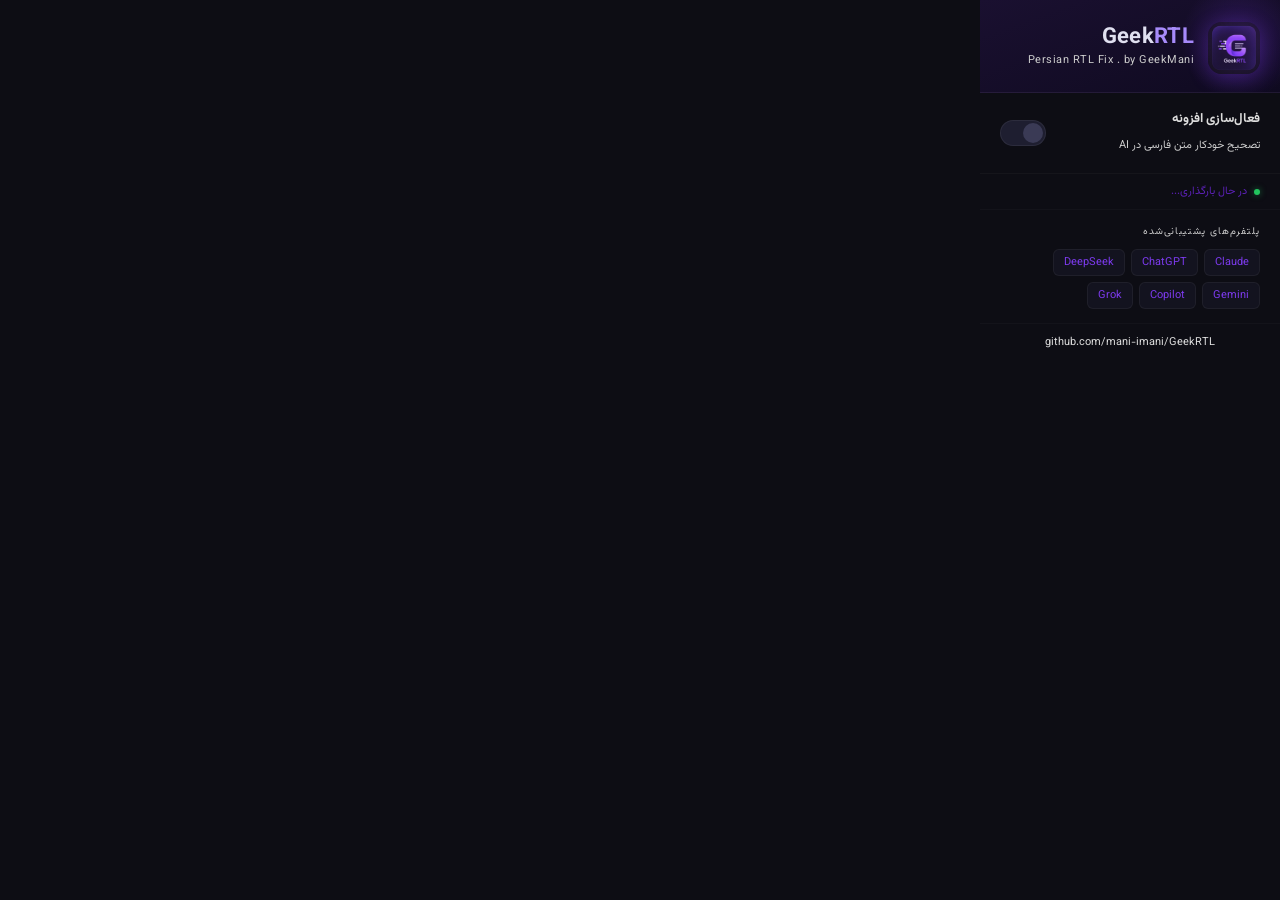
==== popup/popup.html @ 8d3e4718 "Add files via upload" ====
<!DOCTYPE html>
<html lang="fa" dir="rtl">
<head>
  <meta charset="UTF-8" />
  <title>GeekRTL</title>
  <style>
    @import url('https://fonts.googleapis.com/css2?family=Vazirmatn:wght@300;400;600;700&display=swap');

    * { box-sizing: border-box; margin: 0; padding: 0; }

    body {
      width: 300px;
      background: #0d0d14;
      color: #e0e0f0;
      font-family: 'Vazirmatn', Tahoma, sans-serif;
      direction: rtl;
      overflow: hidden;
    }

    /* ── Hero Header ── */
    .hero {
      position: relative;
      padding: 22px 20px 18px;
      background: linear-gradient(160deg, #1a1030 0%, #0f0a20 100%);
      border-bottom: 1px solid #ffffff0d;
      display: flex;
      align-items: center;
      gap: 14px;
      overflow: hidden;
    }

    /* glow behind icon */
    .hero::before {
      content: '';
      position: absolute;
      top: -20px;
      right: -20px;
      width: 120px;
      height: 120px;
      background: radial-gradient(circle, #7c3aed44 0%, transparent 70%);
      pointer-events: none;
    }

    .hero-icon {
      width: 52px;
      height: 52px;
      border-radius: 14px;
      overflow: hidden;
      flex-shrink: 0;
      box-shadow: 0 4px 20px #7c3aed55;
    }

    .hero-icon img {
      width: 100%;
      height: 100%;
      object-fit: cover;
    }

    .hero-text {
      display: flex;
      flex-direction: column;
      gap: 3px;
    }

    .hero-title {
      font-size: 22px;
      font-weight: 700;
      letter-spacing: 0.3px;
      line-height: 1;
    }

    .hero-title span {
      color: #a78bfa;
    }

    .hero-subtitle {
      font-size: 11px;
      color: #cccccc;
      font-weight: 400;
      letter-spacing: 0.5px;
    }

    /* ── Toggle Row ── */
    .toggle-row {
      display: flex;
      align-items: center;
      justify-content: space-between;
      padding: 16px 20px;
      border-bottom: 1px solid #ffffff08;
    }

    .toggle-info strong {
      display: block;
      font-size: 13px;
      color: #ddd;
      margin-bottom: 3px;
    }

    .toggle-info small {
      font-size: 11px;
      color: #cccccc;
    }

    /* switch */
    .switch {
      position: relative;
      width: 46px;
      height: 26px;
      flex-shrink: 0;
    }
    .switch input { display: none; }
    .slider {
      position: absolute;
      inset: 0;
      background: #1e1e30;
      border-radius: 26px;
      cursor: pointer;
      border: 1px solid #ffffff10;
      transition: background 0.25s, border-color 0.25s;
    }
    .slider::before {
      content: '';
      position: absolute;
      width: 20px;
      height: 20px;
      right: 2px;
      top: 2px;
      background: #3a3a55;
      border-radius: 50%;
      transition: transform 0.25s, background 0.25s;
    }
    input:checked + .slider {
      background: #5b21b6;
      border-color: #7c3aed44;
    }
    input:checked + .slider::before {
      background: #fff;
      transform: translateX(-20px);
    }

    /* ── Status ── */
    .status {
      display: flex;
      align-items: center;
      gap: 7px;
      padding: 9px 20px;
      font-size: 11px;
      color: #5b21b6;
      border-bottom: 1px solid #ffffff06;
    }
    .dot {
      width: 6px;
      height: 6px;
      border-radius: 50%;
      background: #22c55e;
      box-shadow: 0 0 6px #22c55e88;
      flex-shrink: 0;
      transition: background 0.3s, box-shadow 0.3s;
    }
    .dot.off {
      background: #2a2a40;
      box-shadow: none;
    }

    /* ── Sites ── */
    .sites {
      padding: 14px 20px;
      border-bottom: 1px solid #ffffff06;
    }
    .sites-label {
      font-size: 10px;
      color: #cccccc;
      letter-spacing: 1px;
      text-transform: uppercase;
      margin-bottom: 10px;
    }
    .sites-grid {
      display: flex;
      flex-wrap: wrap;
      gap: 6px;
    }
    .tag {
      background: #13131f;
      border: 1px solid #ffffff0d;
      border-radius: 6px;
      padding: 4px 10px;
      font-size: 11px;
      color: #7c3aed;
    }

    /* ── Footer ── */
    .footer {
      padding: 10px 20px 14px;
      display: flex;
      justify-content: center;
    }
    .footer a {
      font-size: 11px;
      color: #ddd;
      text-decoration: none;
      transition: color 0.2s;
    }
    .footer a:hover { color: #7c3aed; }
  </style>
</head>
<body>

  <div class="hero">
    <div class="hero-icon">
      <img src="../icons/icon128.png" alt="GeekRTL" />
    </div>
    <div class="hero-text">
      <div class="hero-title">Geek<span>RTL</span></div>
      <div class="hero-subtitle">Persian RTL Fix . by GeekMani</div>
    </div>
  </div>

  <div class="toggle-row">
    <div class="toggle-info">
      <strong>فعال‌سازی افزونه</strong>
      <small>تصحیح خودکار متن فارسی در AI</small>
    </div>
    <label class="switch">
      <input type="checkbox" id="toggleBtn" />
      <span class="slider"></span>
    </label>
  </div>

  <div class="status">
    <span class="dot" id="dot"></span>
    <span id="statusText">در حال بارگذاری...</span>
  </div>

  <div class="sites">
    <div class="sites-label">پلتفرم‌های پشتیبانی‌شده</div>
    <div class="sites-grid">
      <span class="tag">Claude</span>
      <span class="tag">ChatGPT</span>
      <span class="tag">DeepSeek</span>
      <span class="tag">Gemini</span>
      <span class="tag">Copilot</span>
      <span class="tag">Grok</span>
    </div>
  </div>

  <div class="footer">
    <a href="https://github.com/mani-imani/GeekRTL" target="_blank">github.com/mani-imani/GeekRTL</a>
  </div>

  <script src="popup.js"></script>
</body>
</html>
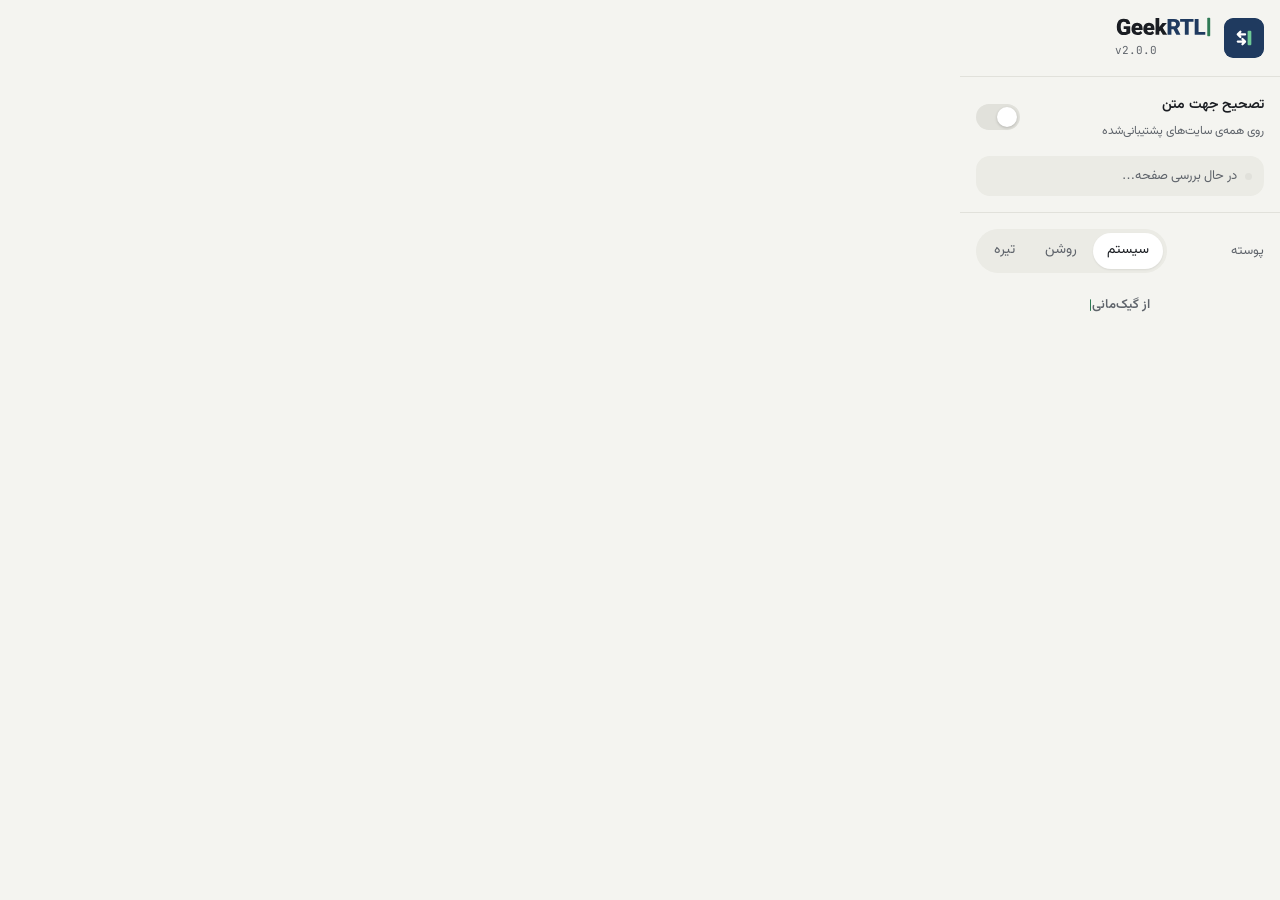
==== commit 12b8d1d8: "GeekRTL v2.0.0: new GeekMani look and fixes" ====
--- a/popup/popup.html
+++ b/popup/popup.html
@@ -1,251 +1,273 @@
 <!DOCTYPE html>
 <html lang="fa" dir="rtl">
 <head>
-  <meta charset="UTF-8" />
+  <meta charset="UTF-8">
+  <meta name="viewport" content="width=device-width, initial-scale=1.0">
   <title>GeekRTL</title>
+  <link rel="stylesheet" href="../css/geek.css">
   <style>
-    @import url('https://fonts.googleapis.com/css2?family=Vazirmatn:wght@300;400;600;700&display=swap');
-
-    * { box-sizing: border-box; margin: 0; padding: 0; }
+    /* ── Popup shell ─────────────────────────────────────────────── */
+    html, body {
+      width: 320px;
+      min-height: 0;
+      margin: 0;
+      background: var(--gm-bg);
+    }
 
     body {
-      width: 300px;
-      background: #0d0d14;
-      color: #e0e0f0;
-      font-family: 'Vazirmatn', Tahoma, sans-serif;
-      direction: rtl;
-      overflow: hidden;
-    }
-
-    /* ── Hero Header ── */
-    .hero {
-      position: relative;
-      padding: 22px 20px 18px;
-      background: linear-gradient(160deg, #1a1030 0%, #0f0a20 100%);
-      border-bottom: 1px solid #ffffff0d;
-      display: flex;
-      align-items: center;
-      gap: 14px;
-      overflow: hidden;
-    }
-
-    /* glow behind icon */
-    .hero::before {
-      content: '';
-      position: absolute;
-      top: -20px;
-      right: -20px;
-      width: 120px;
-      height: 120px;
-      background: radial-gradient(circle, #7c3aed44 0%, transparent 70%);
-      pointer-events: none;
-    }
-
-    .hero-icon {
-      width: 52px;
-      height: 52px;
-      border-radius: 14px;
-      overflow: hidden;
-      flex-shrink: 0;
-      box-shadow: 0 4px 20px #7c3aed55;
-    }
-
-    .hero-icon img {
+      padding: var(--gm-space-4);
+      display: flex;
+      flex-direction: column;
+      gap: var(--gm-space-4);
+    }
+
+    /* ── Header ──────────────────────────────────────────────────── */
+    .popup-header {
+      display: flex;
+      align-items: center;
+      gap: var(--gm-space-3);
+    }
+
+    .popup-mark {
+      --gm-mark-size: 40px;
+      flex: none;
+    }
+
+    .popup-mark img {
+      display: block;
       width: 100%;
       height: 100%;
-      object-fit: cover;
-    }
-
-    .hero-text {
+    }
+
+    .popup-title-block {
+      display: flex;
+      flex-direction: column;
+      gap: 2px;
+    }
+
+    /* wordmark SVG inline — light/dark via CSS display trick */
+    .popup-wordmark-light { display: block; }
+    .popup-wordmark-dark  { display: none; }
+
+    @media (prefers-color-scheme: dark) {
+      html:not([data-theme="light"]) .popup-wordmark-light { display: none; }
+      html:not([data-theme="light"]) .popup-wordmark-dark  { display: block; }
+    }
+    html[data-theme="dark"] .popup-wordmark-light { display: none; }
+    html[data-theme="dark"] .popup-wordmark-dark  { display: block; }
+
+    .popup-wordmark img {
+      height: 22px;
+      width: auto;
+      display: block;
+    }
+
+    .popup-version {
+      font-family: var(--gm-font-mono);
+      font-size: 11px;
+      color: var(--gm-muted);
+      direction: ltr;
+    }
+
+    /* ── Divider ─────────────────────────────────────────────────── */
+    .popup-divider {
+      height: 1px;
+      background: var(--gm-line);
+      margin: 0 calc(-1 * var(--gm-space-4));
+    }
+
+    /* ── Toggle row ──────────────────────────────────────────────── */
+    .toggle-row {
+      display: flex;
+      align-items: center;
+      justify-content: space-between;
+      gap: var(--gm-space-3);
+    }
+
+    .toggle-label {
       display: flex;
       flex-direction: column;
       gap: 3px;
     }
 
-    .hero-title {
-      font-size: 22px;
-      font-weight: 700;
-      letter-spacing: 0.3px;
-      line-height: 1;
-    }
-
-    .hero-title span {
-      color: #a78bfa;
-    }
-
-    .hero-subtitle {
-      font-size: 11px;
-      color: #cccccc;
-      font-weight: 400;
-      letter-spacing: 0.5px;
-    }
-
-    /* ── Toggle Row ── */
-    .toggle-row {
-      display: flex;
-      align-items: center;
-      justify-content: space-between;
-      padding: 16px 20px;
-      border-bottom: 1px solid #ffffff08;
-    }
-
-    .toggle-info strong {
+    .toggle-label-main {
+      font-size: var(--gm-size-sm);
+      font-weight: 600;
+      color: var(--gm-text);
+    }
+
+    .toggle-label-sub {
+      font-size: 12px;
+      color: var(--gm-muted);
+      line-height: 1.5;
+    }
+
+    /* Toggle switch */
+    .toggle-switch {
+      position: relative;
+      flex: none;
+      width: 44px;
+      height: 26px;
+    }
+
+    .toggle-switch input {
+      position: absolute;
+      opacity: 0;
+      width: 0;
+      height: 0;
+    }
+
+    .toggle-track {
       display: block;
-      font-size: 13px;
-      color: #ddd;
-      margin-bottom: 3px;
-    }
-
-    .toggle-info small {
-      font-size: 11px;
-      color: #cccccc;
-    }
-
-    /* switch */
-    .switch {
+      width: 44px;
+      height: 26px;
+      border-radius: var(--gm-radius-pill);
+      background: var(--gm-line);
+      cursor: pointer;
+      transition: background var(--gm-time-hover) var(--gm-ease);
       position: relative;
-      width: 46px;
-      height: 26px;
-      flex-shrink: 0;
-    }
-    .switch input { display: none; }
-    .slider {
+    }
+
+    .toggle-track::after {
+      content: "";
       position: absolute;
-      inset: 0;
-      background: #1e1e30;
-      border-radius: 26px;
-      cursor: pointer;
-      border: 1px solid #ffffff10;
-      transition: background 0.25s, border-color 0.25s;
-    }
-    .slider::before {
-      content: '';
-      position: absolute;
+      top: 3px;
+      inset-inline-start: 3px;
       width: 20px;
       height: 20px;
-      right: 2px;
-      top: 2px;
-      background: #3a3a55;
       border-radius: 50%;
-      transition: transform 0.25s, background 0.25s;
-    }
-    input:checked + .slider {
-      background: #5b21b6;
-      border-color: #7c3aed44;
-    }
-    input:checked + .slider::before {
-      background: #fff;
-      transform: translateX(-20px);
-    }
-
-    /* ── Status ── */
-    .status {
-      display: flex;
-      align-items: center;
-      gap: 7px;
-      padding: 9px 20px;
-      font-size: 11px;
-      color: #5b21b6;
-      border-bottom: 1px solid #ffffff06;
-    }
-    .dot {
-      width: 6px;
-      height: 6px;
+      background: var(--gm-surface);
+      box-shadow: 0 1px 3px rgba(0,0,0,.2);
+      transition: inset-inline-start var(--gm-time-hover) var(--gm-ease),
+                  background var(--gm-time-hover) var(--gm-ease);
+    }
+
+    input:checked + .toggle-track {
+      background: var(--gm-accent);
+    }
+
+    input:checked + .toggle-track::after {
+      inset-inline-start: calc(44px - 23px);
+    }
+
+    input:focus-visible + .toggle-track {
+      outline: 2px solid var(--gm-accent);
+      outline-offset: 2px;
+    }
+
+    @media (prefers-reduced-motion: reduce) {
+      .toggle-track, .toggle-track::after { transition: none; }
+    }
+
+    /* ── Status line ─────────────────────────────────────────────── */
+    .popup-status {
+      display: flex;
+      align-items: center;
+      gap: var(--gm-space-2);
+      padding: var(--gm-space-2) var(--gm-space-3);
+      border-radius: var(--gm-radius-md);
+      background: var(--gm-chip);
+      font-size: 13px;
+      color: var(--gm-muted);
+    }
+
+    .popup-status-dot {
+      width: 7px;
+      height: 7px;
       border-radius: 50%;
-      background: #22c55e;
-      box-shadow: 0 0 6px #22c55e88;
-      flex-shrink: 0;
-      transition: background 0.3s, box-shadow 0.3s;
-    }
-    .dot.off {
-      background: #2a2a40;
-      box-shadow: none;
-    }
-
-    /* ── Sites ── */
-    .sites {
-      padding: 14px 20px;
-      border-bottom: 1px solid #ffffff06;
-    }
-    .sites-label {
-      font-size: 10px;
-      color: #cccccc;
-      letter-spacing: 1px;
-      text-transform: uppercase;
-      margin-bottom: 10px;
-    }
-    .sites-grid {
-      display: flex;
-      flex-wrap: wrap;
-      gap: 6px;
-    }
-    .tag {
-      background: #13131f;
-      border: 1px solid #ffffff0d;
-      border-radius: 6px;
-      padding: 4px 10px;
-      font-size: 11px;
-      color: #7c3aed;
-    }
-
-    /* ── Footer ── */
-    .footer {
-      padding: 10px 20px 14px;
-      display: flex;
+      background: var(--gm-line);
+      flex: none;
+      transition: background var(--gm-time-hover) var(--gm-ease);
+    }
+
+    .popup-status-dot.active {
+      background: var(--gm-signal);
+    }
+
+    .popup-status-text {
+      flex: 1;
+    }
+
+    /* ── Theme switch ─────────────────────────────────────────────── */
+    .theme-row {
+      display: flex;
+      align-items: center;
+      justify-content: space-between;
+      gap: var(--gm-space-3);
+    }
+
+    .theme-label {
+      font-size: 13px;
+      color: var(--gm-muted);
+    }
+
+    /* ── Footer / endorsement ─────────────────────────────────────── */
+    .popup-footer {
+      display: flex;
+      align-items: center;
       justify-content: center;
-    }
-    .footer a {
-      font-size: 11px;
-      color: #ddd;
-      text-decoration: none;
-      transition: color 0.2s;
-    }
-    .footer a:hover { color: #7c3aed; }
+      padding-block-start: var(--gm-space-1);
+    }
   </style>
 </head>
 <body>
 
-  <div class="hero">
-    <div class="hero-icon">
-      <img src="../icons/icon128.png" alt="GeekRTL" />
-    </div>
-    <div class="hero-text">
-      <div class="hero-title">Geek<span>RTL</span></div>
-      <div class="hero-subtitle">Persian RTL Fix . by GeekMani</div>
-    </div>
-  </div>
-
+  <!-- Header -->
+  <header class="popup-header">
+    <div class="gm-mark popup-mark">
+      <img src="../icons/geekrtl-icon.svg" alt="" width="40" height="40">
+    </div>
+    <div class="popup-title-block">
+      <div class="popup-wordmark">
+        <span class="popup-wordmark-light">
+          <img src="../icons/geekrtl-wordmark-light.svg" alt="GeekRTL" width="120" height="27">
+        </span>
+        <span class="popup-wordmark-dark">
+          <img src="../icons/geekrtl-wordmark-dark.svg" alt="GeekRTL" width="120" height="27">
+        </span>
+      </div>
+      <span class="popup-version" id="version">v2.0.0</span>
+    </div>
+  </header>
+
+  <div class="popup-divider"></div>
+
+  <!-- Toggle -->
   <div class="toggle-row">
-    <div class="toggle-info">
-      <strong>فعال‌سازی افزونه</strong>
-      <small>تصحیح خودکار متن فارسی در AI</small>
-    </div>
-    <label class="switch">
-      <input type="checkbox" id="toggleBtn" />
-      <span class="slider"></span>
+    <div class="toggle-label">
+      <span class="toggle-label-main">تصحیح جهت متن</span>
+      <span class="toggle-label-sub">روی همه‌ی سایت‌های پشتیبانی‌شده</span>
+    </div>
+    <label class="toggle-switch" aria-label="تصحیح جهت متن">
+      <input type="checkbox" id="toggleInput">
+      <span class="toggle-track"></span>
     </label>
   </div>
 
-  <div class="status">
-    <span class="dot" id="dot"></span>
-    <span id="statusText">در حال بارگذاری...</span>
+  <!-- Status -->
+  <div class="popup-status" id="statusBar" aria-live="polite">
+    <span class="popup-status-dot" id="statusDot"></span>
+    <span class="popup-status-text" id="statusText">در حال بررسی صفحه…</span>
   </div>
 
-  <div class="sites">
-    <div class="sites-label">پلتفرم‌های پشتیبانی‌شده</div>
-    <div class="sites-grid">
-      <span class="tag">Claude</span>
-      <span class="tag">ChatGPT</span>
-      <span class="tag">DeepSeek</span>
-      <span class="tag">Gemini</span>
-      <span class="tag">Copilot</span>
-      <span class="tag">Grok</span>
+  <div class="popup-divider"></div>
+
+  <!-- Theme switch -->
+  <div class="theme-row">
+    <span class="theme-label">پوسته</span>
+    <div class="gm-seg" id="themeSeg" role="group" aria-label="انتخاب پوسته">
+      <button type="button" data-theme="" aria-pressed="true">سیستم</button>
+      <button type="button" data-theme="light" aria-pressed="false">روشن</button>
+      <button type="button" data-theme="dark" aria-pressed="false">تیره</button>
     </div>
   </div>
 
-  <div class="footer">
-    <a href="https://github.com/mani-imani/GeekRTL" target="_blank">github.com/mani-imani/GeekRTL</a>
-  </div>
+  <!-- Footer -->
+  <footer class="popup-footer">
+    <a class="gm-sign" href="https://github.com/mani-imani" target="_blank" rel="noopener">
+      از گیک‌مانی<i class="gm-cursor"></i>
+    </a>
+  </footer>
 
   <script src="popup.js"></script>
 </body>
--- a/css/geek.css
+++ b/css/geek.css
@@ -0,0 +1,335 @@
+/* ============================================================================
+   geek.css — GeekMani design foundation
+   Version 1.2.0 · 1405-08-13 · 2026-11-04
+   Owner: Mani ImaniSanjar (مانی ایمانی‌سنجر) · aka GeekMani (گیک‌مانی)
+   Source of truth: brand/brand.tokens.json + brand/brand.md (§6, §7)
+   Used by: maniimani.ir and every Geek product (GeekRTL, GeekRef, GeekType,
+            GeekOrbit, GeekProject, …)
+   ============================================================================
+
+   READ THIS FIRST (for people and for AI)
+   ----------------------------------------------------------------------------
+   1. Never write a hex color in your own CSS. Use the --gm-* variables below.
+      They switch automatically between light and dark.
+   2. The palette in one sentence:
+        warm paper neutrals everywhere, NAVY for the brand and anything
+        interactive, a tiny bit of GREEN only as a signal (the cursor, a status
+        dot, a terminal prompt). Nothing else.
+   3. Fonts: Vazirmatn for all text (Persian and English). JetBrains Mono only
+      for code, versions, terminal lines and tiny labels.
+   4. Shapes are rounded, spacing is generous, motion is short and gentle.
+   5. No emoji in any UI. No gradients. No glow. No neon.
+
+   COLOR MAP · which variable for what
+   ----------------------------------------------------------------------------
+   Variable          Light     Dark      Use it for
+   --gm-bg           #F4F4F0   #0E1217   page background (warm paper)
+   --gm-surface      #FFFFFF   #151A22   cards, panels, popups, inputs
+   --gm-text         #1A1D22   #E9ECEF   all body text and headings
+   --gm-muted        #5F646B   #97A1AD   secondary text, captions, hints
+   --gm-line         #E1E1DB   #253040   borders, dividers, table rules
+   --gm-chip         #EBEBE5   #1D2431   tags, segmented controls, hover fill
+   --gm-accent       #1F3A5F   #8DB1E0   NAVY: links, primary buttons, focus,
+                                         the second half of the wordmark
+   --gm-on-accent    #FFFFFF   #0E1217   text/icons placed ON --gm-accent
+   --gm-signal       #2F7A55   #6FCB97   GREEN: cursor, status dot, prompt "$"
+                                         (small things only, never text blocks)
+   --gm-danger       #A3392F   #E58B80   real errors only (not decoration)
+
+   Fixed (same in both themes, used by the logo mark and product icons):
+   --gm-mark-bg      #1F3A5F   navy square of the mark / product icons
+   --gm-mark-glyph   #FFFFFF   white glyph inside the mark
+   --gm-mark-cursor  #6FCB97   green cursor inside the mark (5.8:1 on navy)
+
+   PROPORTION in any screen: neutrals ~85–90% · navy ~8–12% · green ≤3%.
+
+   CONTRAST (WCAG): text/bg 15.3 (light) · 15.9 (dark); muted/bg ≥5.4;
+   on-accent/accent ≥8.5. Keep every text pair ≥4.5:1.
+
+   QUICK START
+   ----------------------------------------------------------------------------
+   <html lang="fa" dir="rtl">            or  <html lang="en" dir="ltr">
+   <link rel="stylesheet" href="css/geek.css">
+   Fonts expected at ../fonts/vazirmatn/ and ../fonts/jetbrains-mono/
+   (copy them from assets/fonts/ in the maniimani folder).
+   Theme follows the system. Force it with <html data-theme="light|dark">.
+
+   CONTENTS
+   ----------------------------------------------------------------------------
+   01 Fonts            06 Buttons
+   02 Tokens · light   07 Chips, status, cards
+   03 Tokens · dark    08 Terminal line
+   04 Base             09 Theme switch
+   05 Wordmark, mark   10 Endorsement ("by GeekMani")
+                       11 Accessibility and print
+   ========================================================================== */
+
+
+/* ---------------------------------------------------------------------------
+   01 · Fonts (local files, no CDN)
+   ------------------------------------------------------------------------ */
+@font-face { font-family: "Vazirmatn"; src: url("../fonts/vazirmatn/Vazirmatn-Regular.woff2")   format("woff2"); font-weight: 400; font-display: swap; }
+@font-face { font-family: "Vazirmatn"; src: url("../fonts/vazirmatn/Vazirmatn-Medium.woff2")    format("woff2"); font-weight: 500; font-display: swap; }
+@font-face { font-family: "Vazirmatn"; src: url("../fonts/vazirmatn/Vazirmatn-SemiBold.woff2")  format("woff2"); font-weight: 600; font-display: swap; }
+@font-face { font-family: "Vazirmatn"; src: url("../fonts/vazirmatn/Vazirmatn-Bold.woff2")      format("woff2"); font-weight: 700; font-display: swap; }
+@font-face { font-family: "Vazirmatn"; src: url("../fonts/vazirmatn/Vazirmatn-ExtraBold.woff2") format("woff2"); font-weight: 800; font-display: swap; }
+@font-face { font-family: "Vazirmatn"; src: url("../fonts/vazirmatn/Vazirmatn-Black.woff2")     format("woff2"); font-weight: 900; font-display: swap; }
+@font-face { font-family: "JetBrains Mono"; src: url("../fonts/jetbrains-mono/JetBrainsMono-Regular.woff2") format("woff2"); font-weight: 400; font-display: swap; }
+@font-face { font-family: "JetBrains Mono"; src: url("../fonts/jetbrains-mono/JetBrainsMono-Medium.woff2")  format("woff2"); font-weight: 500; font-display: swap; }
+
+
+/* ---------------------------------------------------------------------------
+   02 · Tokens · light (default)
+   ------------------------------------------------------------------------ */
+:root {
+  /* color: neutrals */
+  --gm-bg:        #F4F4F0;
+  --gm-surface:   #FFFFFF;
+  --gm-text:      #1A1D22;
+  --gm-muted:     #5F646B;
+  --gm-line:      #E1E1DB;
+  --gm-chip:      #EBEBE5;
+  /* color: brand */
+  --gm-accent:    #1F3A5F;   /* navy */
+  --gm-on-accent: #FFFFFF;
+  --gm-signal:    #2F7A55;   /* green, small doses only */
+  /* color: state */
+  --gm-danger:    #A3392F;
+  /* color: logo mark (fixed in both themes) */
+  --gm-mark-bg:     #1F3A5F;
+  --gm-mark-glyph:  #FFFFFF;
+  --gm-mark-cursor: #6FCB97;
+
+  /* type */
+  --gm-font:      "Vazirmatn", Tahoma, "Segoe UI", system-ui, sans-serif;
+  --gm-font-mono: "JetBrains Mono", ui-monospace, Menlo, Consolas, monospace;
+  --gm-size-xs: 12px;  --gm-size-sm: 14px;  --gm-size-base: 16px; --gm-size-md: 20px;
+  --gm-size-lg: 24px;  --gm-size-xl: 30px;  --gm-size-2xl: 38px;  --gm-size-3xl: 48px; --gm-size-4xl: 60px;
+  --gm-leading-fa: 1.85;   /* Persian body */
+  --gm-leading-en: 1.6;    /* English body */
+  --gm-leading-head: 1.25;
+
+  /* space (4px base) */
+  --gm-space-1: 4px;  --gm-space-2: 8px;   --gm-space-3: 12px; --gm-space-4: 16px; --gm-space-5: 24px;
+  --gm-space-6: 32px; --gm-space-7: 48px;  --gm-space-8: 64px; --gm-space-9: 96px;
+
+  /* radius (rounded = friendly) */
+  --gm-radius-sm: 10px;  --gm-radius-md: 14px;  --gm-radius-lg: 18px;  --gm-radius-xl: 22px;
+  --gm-radius-pill: 999px;  /* buttons, chips */
+  --gm-radius-mark: 24%;    /* logo mark and product icons */
+
+  /* layout */
+  --gm-width-page: 1120px;
+  --gm-width-text: 680px;
+
+  /* motion */
+  --gm-time-hover: 150ms;  --gm-time-ui: 250ms;  --gm-time-enter: 350ms;
+  --gm-ease: cubic-bezier(.2, .8, .2, 1);
+
+  color-scheme: light;
+}
+
+
+/* ---------------------------------------------------------------------------
+   03 · Tokens · dark
+   Same names, new values. Applied when the system is dark (unless the page
+   forces light), or when the page forces dark.
+   ------------------------------------------------------------------------ */
+@media (prefers-color-scheme: dark) {
+  :root:not([data-theme="light"]) {
+    --gm-bg:        #0E1217;
+    --gm-surface:   #151A22;
+    --gm-text:      #E9ECEF;
+    --gm-muted:     #97A1AD;
+    --gm-line:      #253040;
+    --gm-chip:      #1D2431;
+    --gm-accent:    #8DB1E0;
+    --gm-on-accent: #0E1217;
+    --gm-signal:    #6FCB97;
+    --gm-danger:    #E58B80;
+    color-scheme: dark;
+  }
+}
+:root[data-theme="dark"] {
+  --gm-bg:        #0E1217;
+  --gm-surface:   #151A22;
+  --gm-text:      #E9ECEF;
+  --gm-muted:     #97A1AD;
+  --gm-line:      #253040;
+  --gm-chip:      #1D2431;
+  --gm-accent:    #8DB1E0;
+  --gm-on-accent: #0E1217;
+  --gm-signal:    #6FCB97;
+  --gm-danger:    #E58B80;
+  color-scheme: dark;
+}
+
+
+/* ---------------------------------------------------------------------------
+   04 · Base
+   ------------------------------------------------------------------------ */
+*, *::before, *::after { box-sizing: border-box; }
+
+body {
+  margin: 0;
+  background: var(--gm-bg);
+  color: var(--gm-text);
+  font-family: var(--gm-font);
+  font-size: var(--gm-size-base);
+  line-height: var(--gm-leading-en);
+  -webkit-font-smoothing: antialiased;
+}
+:root:lang(fa) body { line-height: var(--gm-leading-fa); }
+
+h1, h2, h3 { margin: 0 0 .5em; line-height: var(--gm-leading-head); text-wrap: balance; }
+h1 { font-size: clamp(30px, 5vw, var(--gm-size-3xl)); font-weight: 800; }
+h2 { font-size: clamp(24px, 3.4vw, var(--gm-size-xl)); font-weight: 800; }
+h3 { font-size: var(--gm-size-md); font-weight: 700; }
+
+a { color: var(--gm-accent); text-underline-offset: 3px; }
+:focus-visible { outline: 2px solid var(--gm-accent); outline-offset: 2px; border-radius: 6px; }
+
+/* Code and anything Latin-technical inside Persian text stays left-to-right */
+code, kbd, samp, .gm-mono { font-family: var(--gm-font-mono); direction: ltr; unicode-bidi: isolate; }
+
+.gm-muted { color: var(--gm-muted); }
+
+/* Justify rule (brand.md §7.3): only long running paragraphs, only on wide screens.
+   <p class="gm-justify">…</p>. Phones, cards, lists, tables, headings stay start-aligned. */
+@media (min-width: 720px) {
+  .gm-justify { text-align: justify; text-align-last: start; text-justify: inter-word; }
+}
+.gm-page  { max-width: var(--gm-width-page); margin-inline: auto;
+            padding-inline: max(16px, env(safe-area-inset-left, 0px)); }
+.gm-text  { max-width: var(--gm-width-text); }
+
+
+/* ---------------------------------------------------------------------------
+   05 · Wordmark and mark
+   Wordmark (live text):
+     <span class="gm-wordmark gm-blink" lang="en">Geek<b>Mani</b><i class="gm-cursor"></i></span>
+     <span class="gm-wordmark gm-blink" lang="fa">گیک‌<b>مانی</b><i class="gm-cursor"></i></span>
+   The cursor always sits at the END of the line (right in English, left in
+   Persian); writing it after the text in the HTML does that automatically.
+   Mark / product icon: use the exported SVG inside .gm-mark.
+   ------------------------------------------------------------------------ */
+.gm-wordmark { font-weight: 900; line-height: 1; white-space: nowrap; color: var(--gm-text); }
+.gm-wordmark:lang(en) { letter-spacing: -.02em; }   /* Persian is never letter-spaced */
+.gm-wordmark b { font-weight: inherit; color: var(--gm-accent); }
+
+.gm-cursor {
+  display: inline-block;
+  width: .13em; height: .82em;
+  margin-inline-start: .07em;
+  vertical-align: -.06em;
+  border-radius: .03em;
+  background: var(--gm-signal);
+}
+.gm-wordmark:lang(fa) .gm-cursor { margin-inline-start: .09em; }
+
+@media (prefers-reduced-motion: no-preference) {
+  .gm-blink .gm-cursor { animation: gm-blink 1.15s steps(1) infinite; }
+}
+@keyframes gm-blink { 50% { opacity: 0; } }
+
+.gm-mark {
+  display: inline-grid; place-items: center; flex: none; overflow: hidden;
+  width: var(--gm-mark-size, 48px); height: var(--gm-mark-size, 48px);
+  border-radius: var(--gm-radius-mark);
+  background: var(--gm-mark-bg);
+}
+.gm-mark > img, .gm-mark > svg { display: block; width: 100%; height: 100%; }
+
+
+/* ---------------------------------------------------------------------------
+   06 · Buttons
+   <a class="gm-btn gm-btn--primary">…</a>  ·  <button class="gm-btn gm-btn--secondary">…</button>
+   ------------------------------------------------------------------------ */
+.gm-btn {
+  display: inline-flex; align-items: center; gap: var(--gm-space-2);
+  padding: 8px 18px;
+  border: 1px solid transparent; border-radius: var(--gm-radius-pill);
+  font: inherit; font-size: 15px; font-weight: 600;
+  text-decoration: none; cursor: pointer;
+  transition: background var(--gm-time-hover) var(--gm-ease), border-color var(--gm-time-hover) var(--gm-ease);
+}
+.gm-btn--primary   { background: var(--gm-accent); color: var(--gm-on-accent); }
+.gm-btn--secondary { background: transparent; color: var(--gm-text); border-color: var(--gm-line); }
+.gm-btn--secondary:hover { background: var(--gm-chip); }
+
+
+/* ---------------------------------------------------------------------------
+   07 · Chips, status, cards
+   ------------------------------------------------------------------------ */
+.gm-chip {                         /* technology tag: <span class="gm-chip">Django</span> */
+  display: inline-block; padding: 2px 10px;
+  border-radius: var(--gm-radius-pill);
+  background: var(--gm-chip); color: var(--gm-text);
+  font-family: var(--gm-font-mono); font-size: 11.5px; direction: ltr;
+}
+
+.gm-status {                       /* <span class="gm-status">منتشرشده</span> */
+  display: inline-flex; align-items: center; gap: 6px;
+  font-size: 13px; color: var(--gm-muted);
+}
+.gm-status::before { content: ""; width: 7px; height: 7px; border-radius: 50%; background: var(--gm-signal); }
+
+.gm-card {
+  padding: var(--gm-space-5);
+  border: 1px solid var(--gm-line); border-radius: var(--gm-radius-lg);
+  background: var(--gm-surface);
+}
+@media (prefers-reduced-motion: no-preference) {
+  .gm-card--lift { transition: transform var(--gm-time-ui) var(--gm-ease); }
+  .gm-card--lift:hover { transform: translateY(-2px); }
+}
+
+
+/* ---------------------------------------------------------------------------
+   08 · Terminal line (geek spice: at most ONE per page)
+   <div class="gm-term"><span class="gm-prompt">$</span> whoami → geekmani</div>
+   ------------------------------------------------------------------------ */
+.gm-term {
+  padding: 8px 12px; overflow-x: auto; white-space: nowrap;
+  border: 1px solid var(--gm-line); border-radius: var(--gm-radius-sm);
+  background: var(--gm-surface); color: var(--gm-muted);
+  font-family: var(--gm-font-mono); font-size: 13px;
+  direction: ltr; text-align: left;
+}
+.gm-term .gm-prompt { color: var(--gm-signal); }
+
+
+/* ---------------------------------------------------------------------------
+   09 · Theme switch (System / Light / Dark)
+   <div class="gm-seg"><button aria-pressed="true">سیستم</button><button>روشن</button><button>تیره</button></div>
+   Script sets or removes data-theme on <html>.
+   ------------------------------------------------------------------------ */
+.gm-seg { display: inline-flex; gap: 2px; padding: 4px; border-radius: var(--gm-radius-pill); background: var(--gm-chip); }
+.gm-seg button {
+  padding: 5px 14px; border: 0; border-radius: var(--gm-radius-pill);
+  background: transparent; color: var(--gm-muted);
+  font: inherit; font-size: var(--gm-size-sm); cursor: pointer;
+}
+.gm-seg button[aria-pressed="true"] { background: var(--gm-surface); color: var(--gm-text); box-shadow: 0 1px 2px rgba(0, 0, 0, .08); }
+
+
+/* ---------------------------------------------------------------------------
+   10 · Endorsement — required at the bottom of every product
+   <a class="gm-sign" href="https://github.com/mani-imani">by GeekMani<i class="gm-cursor"></i></a>
+   Persian: «از گیک‌مانی». Always links to https://github.com/mani-imani
+   ------------------------------------------------------------------------ */
+.gm-sign { display: inline-flex; align-items: center; font-size: 13px; font-weight: 600; color: var(--gm-muted); text-decoration: none; }
+.gm-sign:hover { color: var(--gm-text); }
+.gm-sign .gm-cursor { height: .9em; }
+
+
+/* ---------------------------------------------------------------------------
+   11 · Accessibility and print
+   ------------------------------------------------------------------------ */
+@media (prefers-reduced-motion: reduce) {
+  *, *::before, *::after { animation: none !important; transition: none !important; scroll-behavior: auto !important; }
+}
+@media print {
+  .gm-cursor { animation: none !important; }
+  .gm-seg { display: none; }
+}
